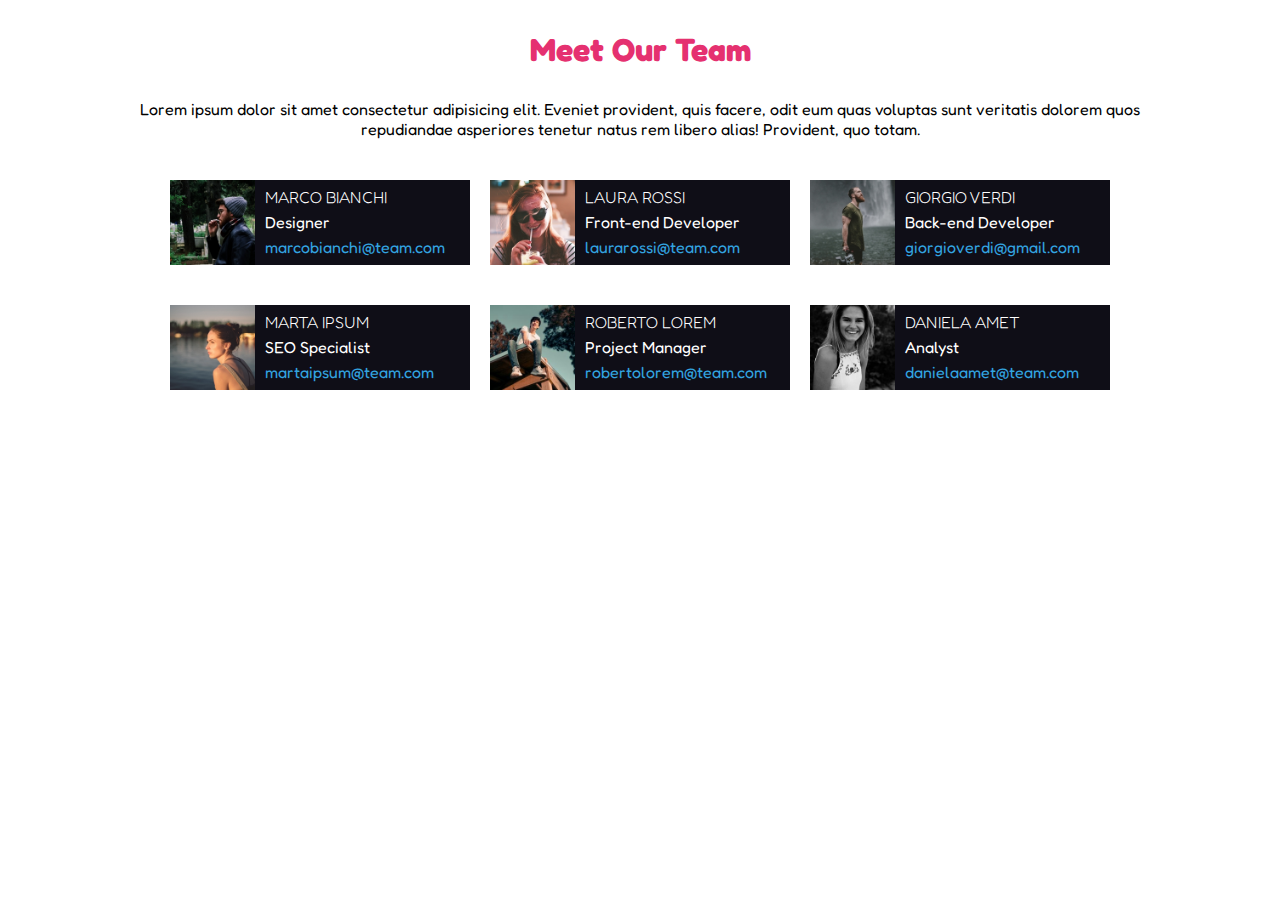
==== index.html @ cac4ef1b "Project Finished" ====
<!DOCTYPE html>
<html lang="it">
<head>
    <meta charset="UTF-8">
    <meta http-equiv="X-UA-Compatible" content="IE=edge">
    <meta name="viewport" content="width=device-width, initial-scale=1.0">
    <link rel="stylesheet" href="css/style.css">

    <link rel="preconnect" href="https://fonts.googleapis.com">
    <link rel="preconnect" href="https://fonts.gstatic.com" crossorigin>
    <link href="https://fonts.googleapis.com/css2?family=Fredoka&family=Fredoka+One&display=swap" rel="stylesheet">

    <title>Meet Our Team</title>
</head>

<body>
    <!-- Heaader -->
    <header>
        <h1>Meet Our Team</h1>
        <p>Lorem ipsum dolor sit amet consectetur adipisicing elit. Eveniet provident, quis facere, odit eum quas voluptas sunt veritatis dolorem quos repudiandae asperiores tenetur natus rem libero alias! Provident, quo totam.</p>
    </header>

    <!-- Main Section -->
    <main>
        <!-- Row 1 -->
        <div class="row">
            <!-- Card Marco -->
            <div class="card">
                <img src="img/male1.png" alt="Marco Image">
                <div class="text">
                    <h3>MARCO BIANCHI</h3>
                    <div>Designer</div>
                    <a href="#">marcobianchi@team.com</a>
                </div>
            </div>

            <!-- Card Laura -->
            <div class="card">
                <img src="img/female1.png" alt="Laura Image">
                <div class="text">
                    <h3>LAURA ROSSI</h3>
                    <div>Front-end Developer</div>
                    <a href="#">laurarossi@team.com</a>
                </div>
            </div>

            <!-- Card Giorgio -->
            <div class="card">
                <img src="img/male2.png" alt="Giorgio Image">
                <div class="text">
                    <h3>GIORGIO VERDI</h3>
                    <div>Back-end Developer</div>
                    <a href="#">giorgioverdi@gmail.com</a>
                </div>
            </div>
        </div>

        <!-- Row 2 -->
        <!-- Card Marta -->
        <div class="row">
            <div class="card">
                <img src="img/female2.png" alt="Marta Image">
                <div class="text">
                    <h3>MARTA IPSUM</h3>
                    <div>SEO Specialist</div>
                    <a href="#">martaipsum@team.com</a>
                </div>
            </div>

            <!-- Card Roberto -->
            <div class="card">
                <img src="img/male3.png" alt="Roberto Image">
                <div class="text">
                    <h3>ROBERTO LOREM</h3>
                    <div>Project Manager</div>
                    <a href="#">robertolorem@team.com</a>
                </div>
            </div>

            <!-- Card Daniela -->
            <div class="card">
                <img src="img/female3.png" alt="Daniela Image">
                <div class="text">
                    <h3>DANIELA AMET</h3>
                    <div>Analyst</div>
                    <a href="#">danielaamet@team.com</a>
                </div>
            </div>       
        </div>
    </main>
</body>
</html>
---- css/style.css ----
/* General Rules */
*{
    box-sizing: border-box;
    margin: 0;
    padding: 0;
}

body{
    font-family: 'Fredoka', cursive;
}

/* Header Rules */
header{
    text-align: center;
    width: 80%;
    margin: auto;
    height: 150px;
}

header > h1{
    font-family: 'Fredoka One', cursive;
    margin: 30px;
    color: #e53170;
}

/* Main Rules */
.row{
    width: 75%;
    margin: 0 auto 40px;
    height: 85px;
    display: flex;
    justify-content: space-around;
}

/* Card Rules */
.card{
    background-color: #0f0e17;
    width: 300px;
    height: 100%;
}

.text{
    padding: 5px 0px 0px 10px;
    line-height: 25px;
    color: white;
    overflow: hidden;
}

.text > h3{
    font-family: 'Fredoka One', cursive;
    font-weight: lighter;
    font-size: 16px;
}

.text > h3:hover{
    font-size: 17px;
    text-decoration: underline;
    cursor: pointer;
}

.text, .card > img{
    float: left;
    height: 100%;
}

.text > a{
    text-decoration: none;
    color: #33a4e0;
}

.text > a:hover{
    color: purple;
}
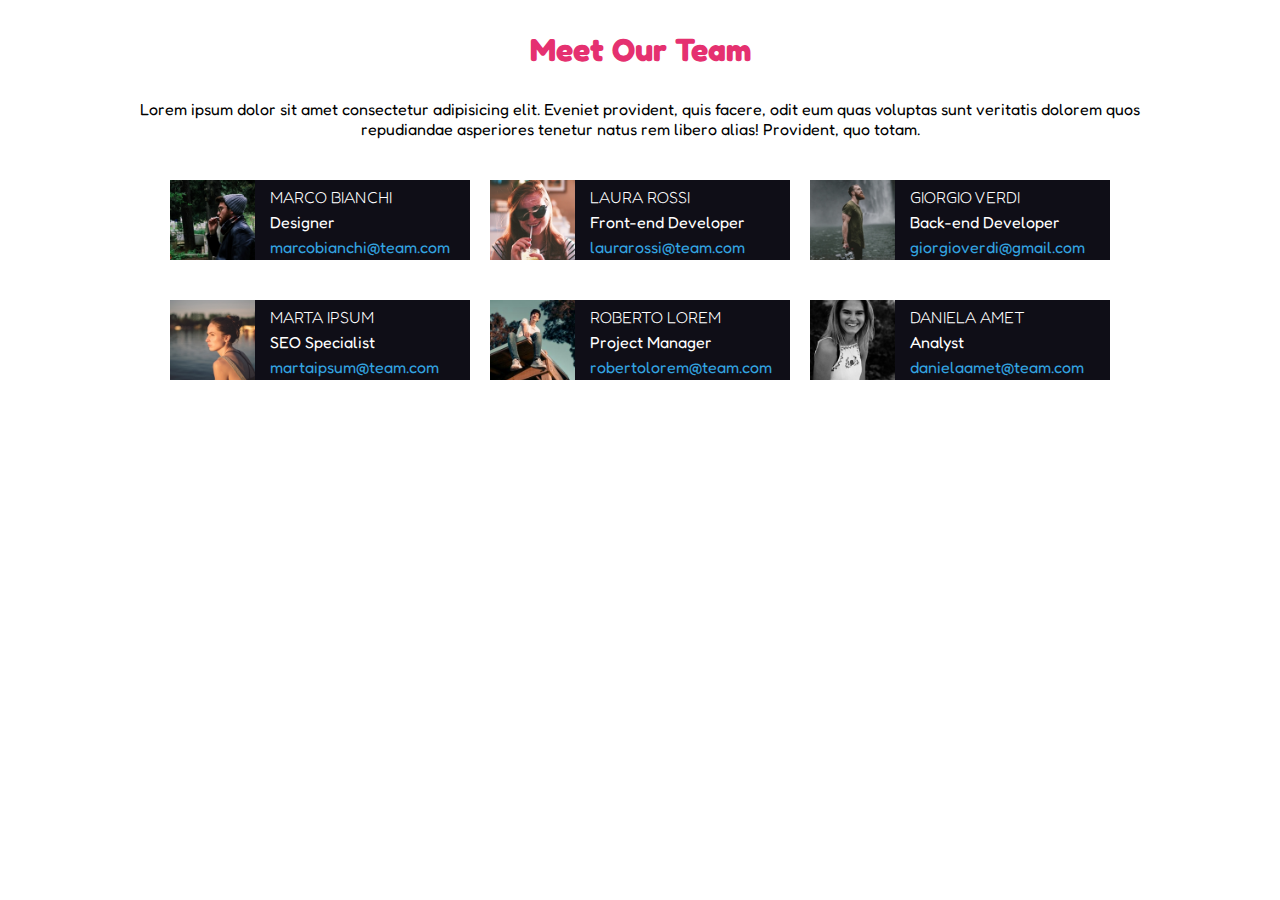
==== commit dba0446b: "Project Complete" ====
--- a/index.html
+++ b/index.html
@@ -5,7 +5,8 @@
     <meta http-equiv="X-UA-Compatible" content="IE=edge">
     <meta name="viewport" content="width=device-width, initial-scale=1.0">
     <link rel="stylesheet" href="css/style.css">
-
+    
+    <!-- Google Fonts -->
     <link rel="preconnect" href="https://fonts.googleapis.com">
     <link rel="preconnect" href="https://fonts.gstatic.com" crossorigin>
     <link href="https://fonts.googleapis.com/css2?family=Fredoka&family=Fredoka+One&display=swap" rel="stylesheet">
@@ -25,66 +26,48 @@
         <!-- Row 1 -->
         <div class="row">
             <!-- Card Marco -->
-            <div class="card">
-                <img src="img/male1.png" alt="Marco Image">
-                <div class="text">
+            <div class="card one">
                     <h3>MARCO BIANCHI</h3>
                     <div>Designer</div>
-                    <a href="#">marcobianchi@team.com</a>
-                </div>
+                    <a href="https://mail.google.com/mail/?pli=1#inbox?compose=new" target="_blank">marcobianchi@team.com</a>
             </div>
 
             <!-- Card Laura -->
-            <div class="card">
-                <img src="img/female1.png" alt="Laura Image">
-                <div class="text">
+            <div class="card two">
                     <h3>LAURA ROSSI</h3>
                     <div>Front-end Developer</div>
-                    <a href="#">laurarossi@team.com</a>
-                </div>
+                    <a href="https://mail.google.com/mail/?pli=1#inbox?compose=new" target="_blank">laurarossi@team.com</a>
             </div>
 
             <!-- Card Giorgio -->
-            <div class="card">
-                <img src="img/male2.png" alt="Giorgio Image">
-                <div class="text">
+            <div class="card three">
                     <h3>GIORGIO VERDI</h3>
                     <div>Back-end Developer</div>
-                    <a href="#">giorgioverdi@gmail.com</a>
-                </div>
+                    <a href="https://mail.google.com/mail/?pli=1#inbox?compose=new" target="_blank">giorgioverdi@gmail.com</a>
             </div>
         </div>
 
         <!-- Row 2 -->
-        <!-- Card Marta -->
         <div class="row">
-            <div class="card">
-                <img src="img/female2.png" alt="Marta Image">
-                <div class="text">
+            <!-- Card Marta -->
+            <div class="card four">
                     <h3>MARTA IPSUM</h3>
                     <div>SEO Specialist</div>
-                    <a href="#">martaipsum@team.com</a>
-                </div>
+                    <a href="https://mail.google.com/mail/?pli=1#inbox?compose=new" target="_blank">martaipsum@team.com</a>
             </div>
 
             <!-- Card Roberto -->
-            <div class="card">
-                <img src="img/male3.png" alt="Roberto Image">
-                <div class="text">
+            <div class="card five">
                     <h3>ROBERTO LOREM</h3>
                     <div>Project Manager</div>
-                    <a href="#">robertolorem@team.com</a>
-                </div>
+                    <a href="https://mail.google.com/mail/?pli=1#inbox?compose=new" target="_blank">robertolorem@team.com</a>
             </div>
 
             <!-- Card Daniela -->
-            <div class="card">
-                <img src="img/female3.png" alt="Daniela Image">
-                <div class="text">
+            <div class="card six">
                     <h3>DANIELA AMET</h3>
                     <div>Analyst</div>
-                    <a href="#">danielaamet@team.com</a>
-                </div>
+                    <a href="https://mail.google.com/mail/?pli=1#inbox?compose=new" target="_blank">danielaamet@team.com</a>
             </div>       
         </div>
     </main>
--- a/css/style.css
+++ b/css/style.css
@@ -27,48 +27,70 @@
 .row{
     width: 75%;
     margin: 0 auto 40px;
-    height: 85px;
     display: flex;
     justify-content: space-around;
+    align-items: baseline;
 }
 
 /* Card Rules */
 .card{
     background-color: #0f0e17;
     width: 300px;
-    height: 100%;
+    color:white;
+    background-repeat: no-repeat;
+    background-size: 85px;
+    background-position-y: center;
+    padding: 5px 0px 0px 100px;
+    word-wrap: break-word;
+    line-height: 25px;
 }
 
-.text{
-    padding: 5px 0px 0px 10px;
-    line-height: 25px;
-    color: white;
-    overflow: hidden;
+.card.one{
+    background-image: url("../img/male1.png");
 }
 
-.text > h3{
+.card.two{
+    background-image: url("../img/female1.png");
+}
+
+.card.three{
+    background-image: url("../img/male2.png");
+}
+
+.card.four{
+    background-image: url("../img/female2.png");
+}
+
+.card.five{
+    background-image: url("../img/male3.png");
+}
+
+.card.six{
+    background-image: url("../img/female3.png");
+}
+
+.card > h3{
     font-family: 'Fredoka One', cursive;
     font-weight: lighter;
     font-size: 16px;
 }
 
-.text > h3:hover{
+.card > h3:hover{
     font-size: 17px;
     text-decoration: underline;
     cursor: pointer;
 }
 
-.text, .card > img{
-    float: left;
-    height: 100%;
+.card > img{
+    width: 85px;
 }
 
-.text > a{
+.card > a{
     text-decoration: none;
     color: #33a4e0;
 }
 
-.text > a:hover{
+.card > a:hover{
     color: purple;
 }
 
